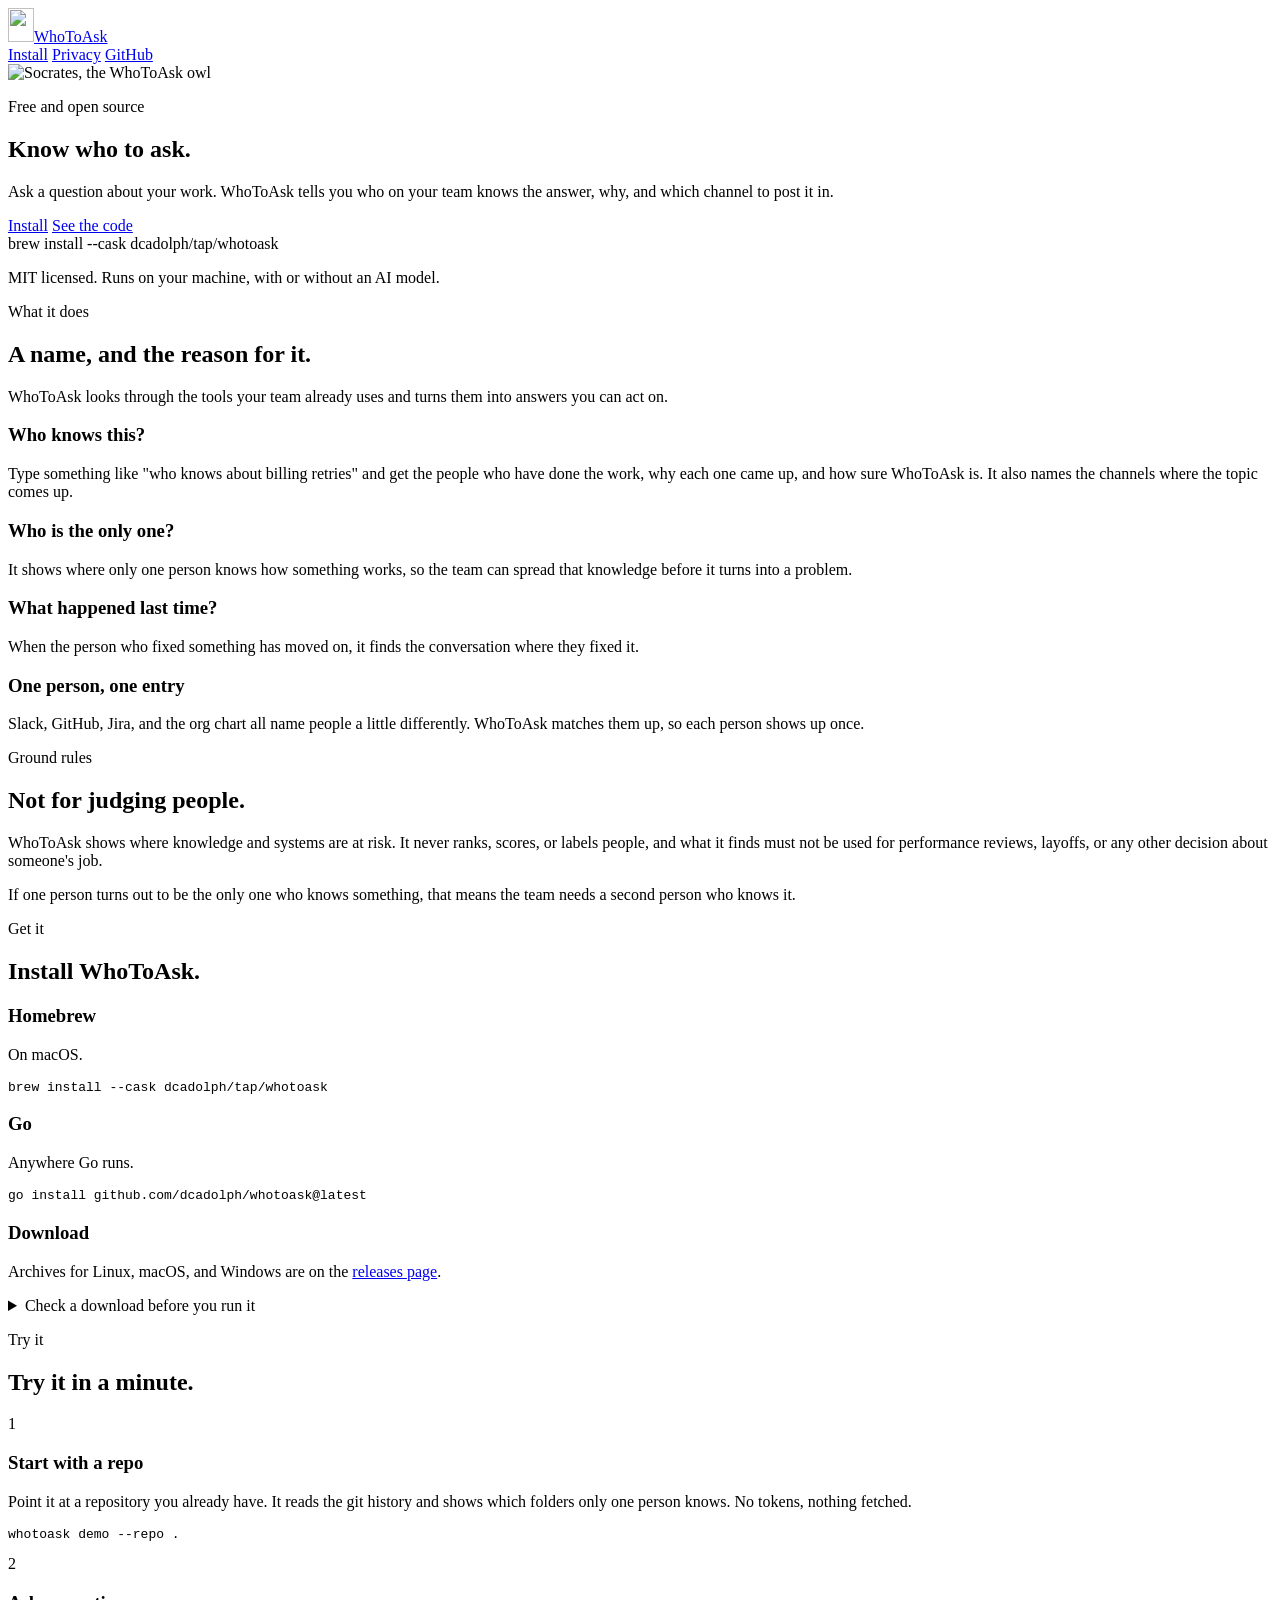
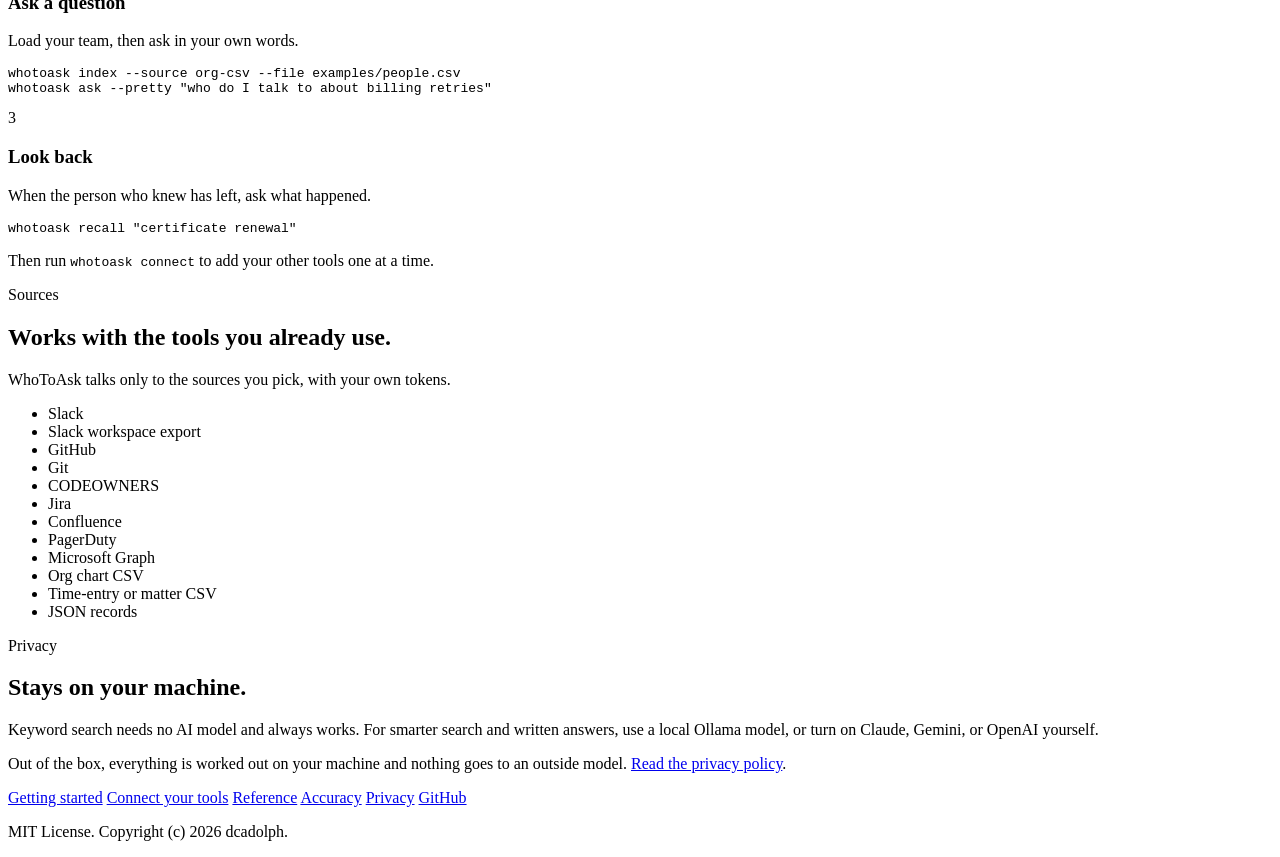
==== site/index.html @ a9823901 "Give the site leather browns, creams, and orange accents" ====
<!doctype html>
<html lang="en">
<head>
<meta charset="utf-8">
<meta name="viewport" content="width=device-width, initial-scale=1">
<title>WhoToAsk: know who to ask</title>
<meta name="description" content="Ask a question about your work. WhoToAsk tells you who on your team knows the answer, why, and which channel to post it in. Free, open source, and it runs on your machine.">
<link rel="canonical" href="https://whotoask.app/">
<meta name="color-scheme" content="light dark">
<link rel="icon" href="/favicon.svg?v=4" type="image/svg+xml">
<link rel="stylesheet" href="/style.css?v=4">
<meta property="og:title" content="WhoToAsk: know who to ask">
<meta property="og:description" content="Ask a question about your work. WhoToAsk tells you who on your team knows the answer, why, and which channel to post it in.">
<meta property="og:url" content="https://whotoask.app/">
<meta property="og:type" content="website">
</head>
<body>

<div class="dark">
<header class="top">
  <div class="w">
    <a class="brand" href="/"><img src="/logo.svg?v=4" alt="" width="26" height="34"><span><span class="who">Who</span>ToAsk</span></a>
    <nav>
      <a href="#install">Install</a>
      <a href="/privacy">Privacy</a>
      <a href="https://github.com/dcadolph/whotoask">GitHub</a>
    </nav>
  </div>
</header>

<section class="hero">
  <div class="w">
    <img class="owl" src="/logo.svg?v=4" alt="Socrates, the WhoToAsk owl" width="190" height="250">
    <div>
      <p class="small">Free and open source</p>
      <h1>Know <span class="who">who</span> to ask.</h1>
      <p class="lede">Ask a question about your work. WhoToAsk tells you who on your team knows the
        answer, why, and which channel to post it in.</p>
      <div class="actions">
        <a class="btn primary" href="#install">Install</a>
        <a class="btn ghost" href="https://github.com/dcadolph/whotoask">See the code</a>
      </div>
      <div class="cmd">brew install --cask dcadolph/tap/whotoask</div>
      <p class="fine">MIT licensed. Runs on your machine, with or without an AI model.</p>
    </div>
  </div>
</section>
</div>

<main>

<section class="band" id="what">
  <div class="w">
    <p class="small">What it does</p>
    <h2>A name, and the reason for it.</h2>
    <p>WhoToAsk looks through the tools your team already uses and turns them into answers you can
      act on.</p>
    <div class="cards">
      <div class="card">
        <h3>Who knows this?</h3>
        <p>Type something like "who knows about billing retries" and get the people who have done
          the work, why each one came up, and how sure WhoToAsk is. It also names the channels
          where the topic comes up.</p>
      </div>
      <div class="card">
        <h3>Who is the only one?</h3>
        <p>It shows where only one person knows how something works, so the team can spread that
          knowledge before it turns into a problem.</p>
      </div>
      <div class="card">
        <h3>What happened last time?</h3>
        <p>When the person who fixed something has moved on, it finds the conversation where they
          fixed it.</p>
      </div>
      <div class="card">
        <h3>One person, one entry</h3>
        <p>Slack, GitHub, Jira, and the org chart all name people a little differently. WhoToAsk
          matches them up, so each person shows up once.</p>
      </div>
    </div>
  </div>
</section>

<section class="band warm" id="rules">
  <div class="w">
    <p class="small">Ground rules</p>
    <h2>Not for judging people.</h2>
    <div class="rule">
      <p>WhoToAsk shows where knowledge and systems are at risk. It never ranks, scores, or labels
        people, and what it finds must not be used for performance reviews, layoffs, or any other
        decision about someone's job.</p>
      <p>If one person turns out to be the only one who knows something, that means the team needs
        a second person who knows it.</p>
    </div>
  </div>
</section>

<section class="band" id="install">
  <div class="w">
    <p class="small">Get it</p>
    <h2>Install WhoToAsk.</h2>
    <div class="cards three">
      <div class="card">
        <h3>Homebrew</h3>
        <p>On macOS.</p>
        <pre><code>brew install --cask dcadolph/tap/whotoask</code></pre>
      </div>
      <div class="card">
        <h3>Go</h3>
        <p>Anywhere Go runs.</p>
        <pre><code>go install github.com/dcadolph/whotoask@latest</code></pre>
      </div>
      <div class="card">
        <h3>Download</h3>
        <p>Archives for Linux, macOS, and Windows are on the
          <a href="https://github.com/dcadolph/whotoask/releases">releases page</a>.</p>
      </div>
    </div>
    <details>
      <summary>Check a download before you run it</summary>
      <p>The release workflow signs <code>checksums.txt</code> with Sigstore, and every archive
        carries SLSA build provenance.</p>
      <pre><code>id='^https://github.com/dcadolph/whotoask/\.github/workflows/release\.yml@refs/tags/v'
cosign verify-blob checksums.txt \
  --signature checksums.txt.sig \
  --certificate checksums.txt.pem \
  --certificate-identity-regexp "$id" \
  --certificate-oidc-issuer https://token.actions.githubusercontent.com
sha256sum -c checksums.txt --ignore-missing
gh attestation verify whotoask_&lt;version&gt;_linux_amd64.tar.gz --repo dcadolph/whotoask</code></pre>
      <p>On macOS without GNU coreutils, use <code>shasum -a 256 -c checksums.txt --ignore-missing</code>
        for the second line.</p>
    </details>
  </div>
</section>

<section class="band warm" id="try">
  <div class="w">
    <p class="small">Try it</p>
    <h2>Try it in a minute.</h2>
    <div class="cards three">
      <div class="card">
        <span class="num">1</span>
        <h3>Start with a repo</h3>
        <p>Point it at a repository you already have. It reads the git history and shows which
          folders only one person knows. No tokens, nothing fetched.</p>
        <pre><code>whotoask demo --repo .</code></pre>
      </div>
      <div class="card">
        <span class="num">2</span>
        <h3>Ask a question</h3>
        <p>Load your team, then ask in your own words.</p>
        <pre><code>whotoask index --source org-csv --file examples/people.csv
whotoask ask --pretty "who do I talk to about billing retries"</code></pre>
      </div>
      <div class="card">
        <span class="num">3</span>
        <h3>Look back</h3>
        <p>When the person who knew has left, ask what happened.</p>
        <pre><code>whotoask recall "certificate renewal"</code></pre>
      </div>
    </div>
    <p class="more">Then run <code>whotoask connect</code> to add your other tools one at a time.</p>
  </div>
</section>

<section class="band" id="sources">
  <div class="w">
    <p class="small">Sources</p>
    <h2>Works with the tools you already use.</h2>
    <p>WhoToAsk talks only to the sources you pick, with your own tokens.</p>
    <ul class="pills">
      <li>Slack</li>
      <li>Slack workspace export</li>
      <li>GitHub</li>
      <li>Git</li>
      <li>CODEOWNERS</li>
      <li>Jira</li>
      <li>Confluence</li>
      <li>PagerDuty</li>
      <li>Microsoft Graph</li>
      <li>Org chart CSV</li>
      <li>Time-entry or matter CSV</li>
      <li>JSON records</li>
    </ul>
  </div>
</section>

<section class="band saddle" id="private">
  <div class="w">
    <p class="small">Privacy</p>
    <h2>Stays on your machine.</h2>
    <p>Keyword search needs no AI model and always works. For smarter search and written answers,
      use a local Ollama model, or turn on Claude, Gemini, or OpenAI yourself.</p>
    <p>Out of the box, everything is worked out on your machine and nothing goes to an outside
      model. <a href="/privacy">Read the privacy policy</a>.</p>
  </div>
</section>

</main>

<footer>
  <div class="w">
    <nav>
      <a href="https://github.com/dcadolph/whotoask/blob/main/docs/GETTING_STARTED.md">Getting started</a>
      <a href="https://github.com/dcadolph/whotoask/blob/main/docs/CONNECT.md">Connect your tools</a>
      <a href="https://github.com/dcadolph/whotoask/blob/main/docs/REFERENCE.md">Reference</a>
      <a href="https://github.com/dcadolph/whotoask/blob/main/docs/ACCURACY.md">Accuracy</a>
      <a href="/privacy">Privacy</a>
      <a href="https://github.com/dcadolph/whotoask">GitHub</a>
    </nav>
    <p>MIT License. Copyright (c) 2026 dcadolph.</p>
  </div>
</footer>

</body>
</html>
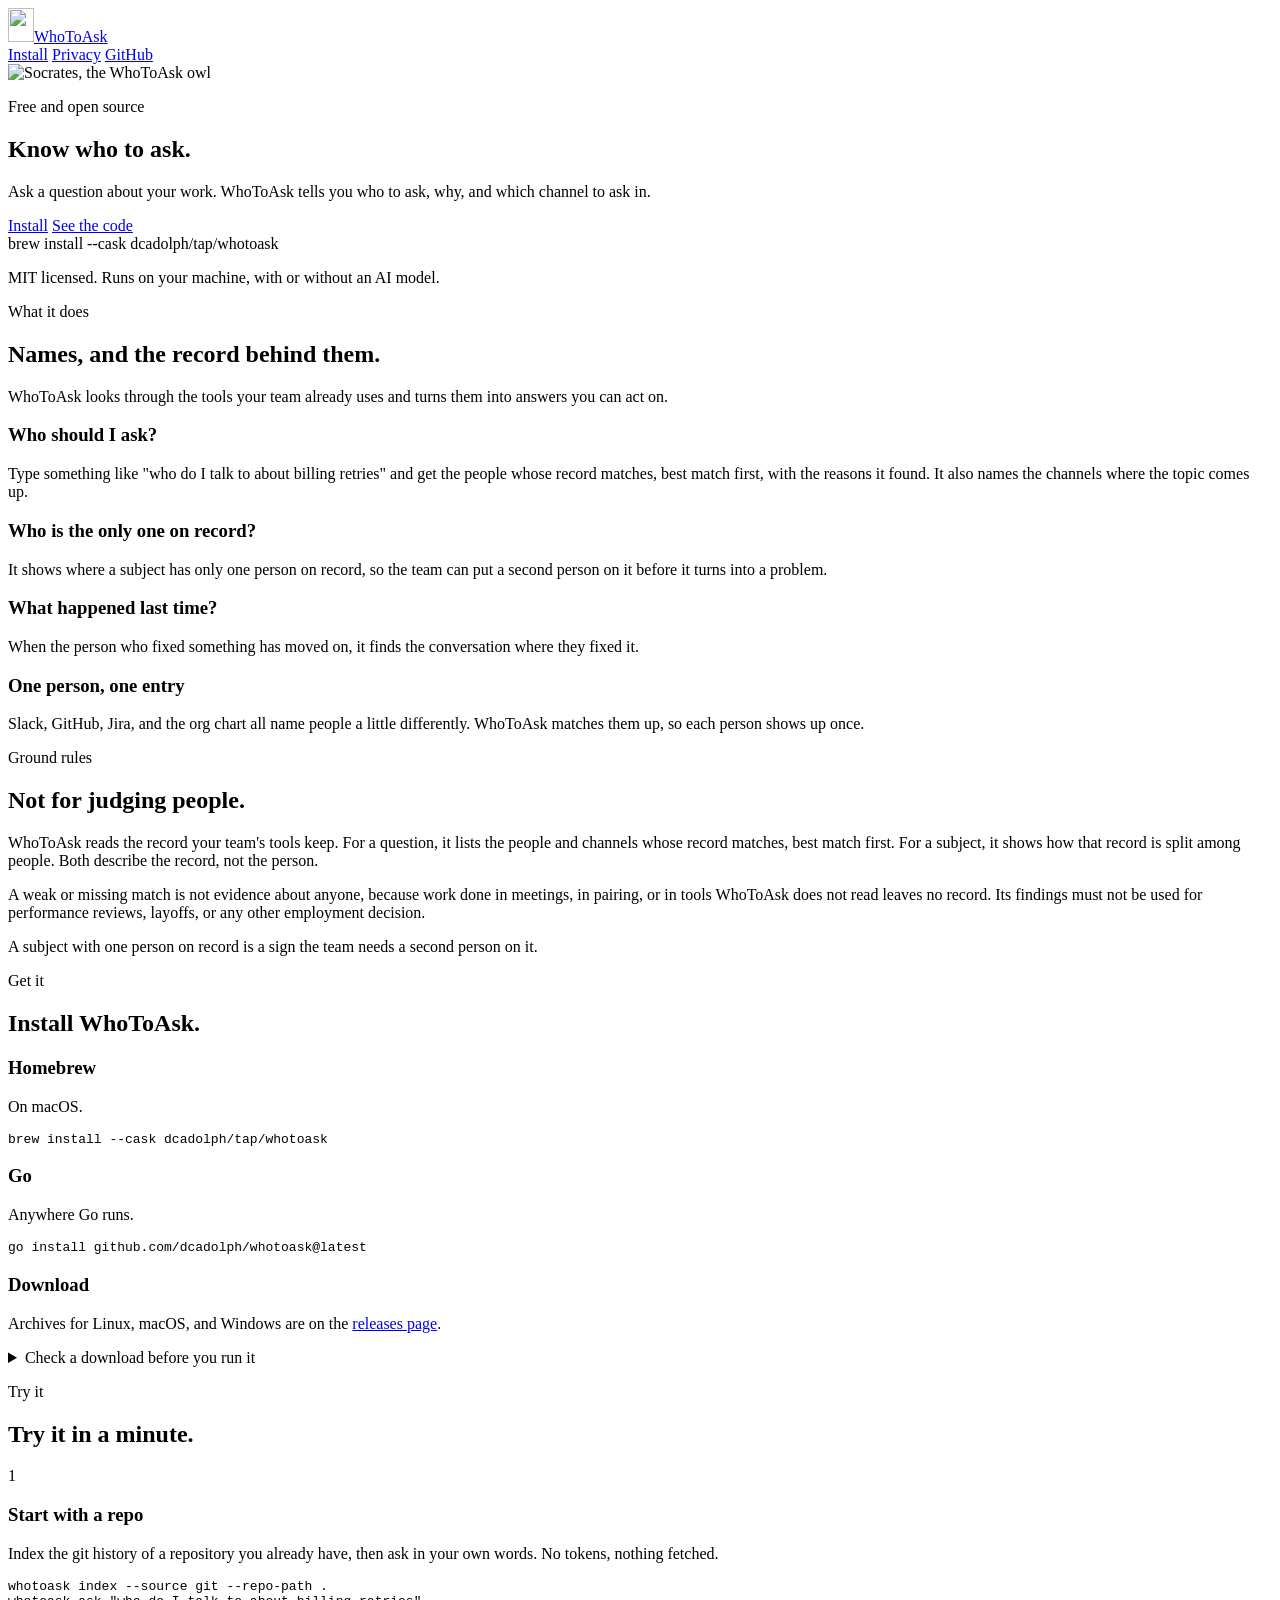
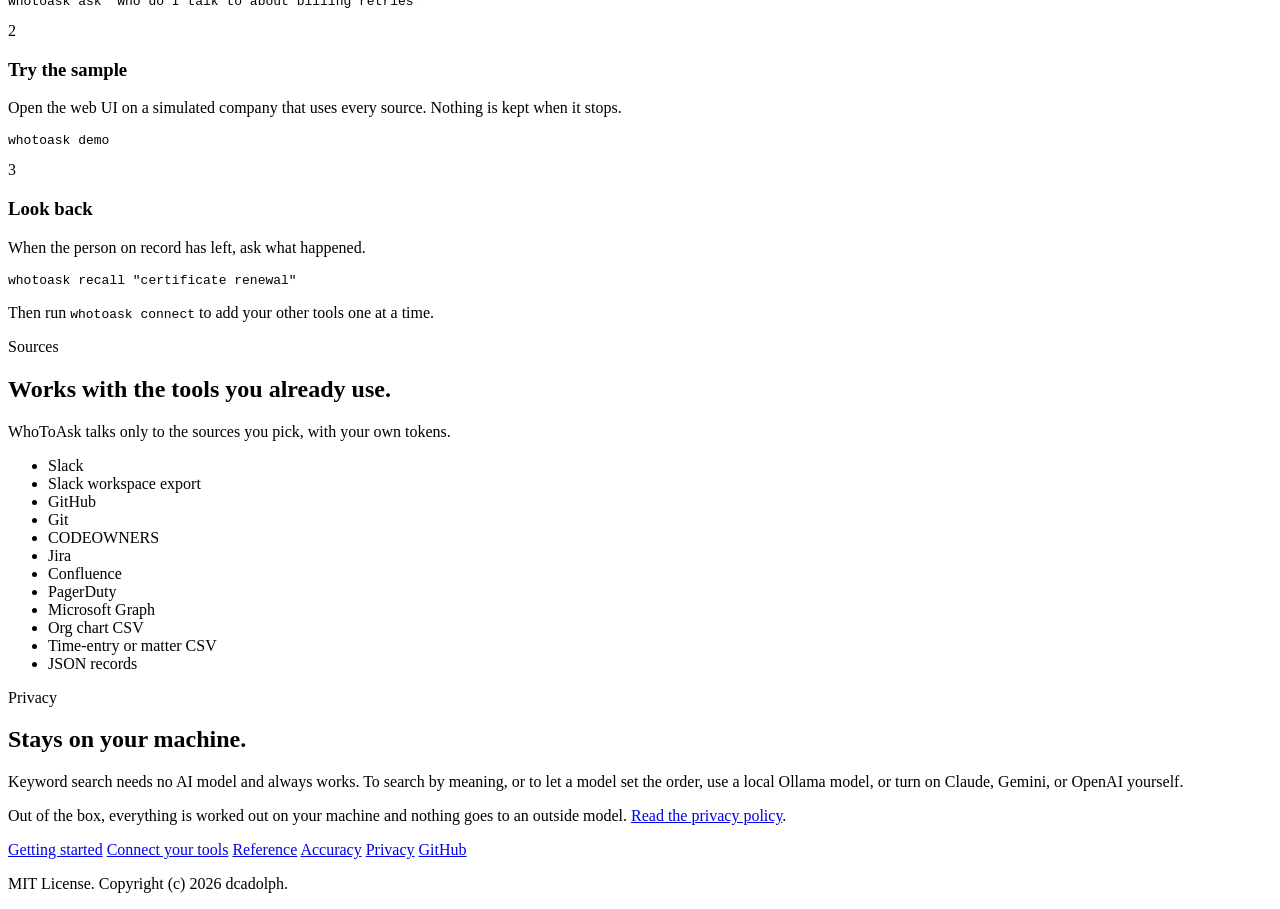
==== commit d8f9103c: "Rewrite the promise and docs to match what the tool measures" ====
--- a/site/index.html
+++ b/site/index.html
@@ -4,13 +4,13 @@
 <meta charset="utf-8">
 <meta name="viewport" content="width=device-width, initial-scale=1">
 <title>WhoToAsk: know who to ask</title>
-<meta name="description" content="Ask a question about your work. WhoToAsk tells you who on your team knows the answer, why, and which channel to post it in. Free, open source, and it runs on your machine.">
+<meta name="description" content="Ask a question about your work. WhoToAsk lists the people on your team whose record matches it, the reasons it found, and the channels to ask in. Free, open source, and it runs on your machine.">
 <link rel="canonical" href="https://whotoask.app/">
 <meta name="color-scheme" content="light dark">
 <link rel="icon" href="/favicon.svg?v=4" type="image/svg+xml">
 <link rel="stylesheet" href="/style.css?v=4">
 <meta property="og:title" content="WhoToAsk: know who to ask">
-<meta property="og:description" content="Ask a question about your work. WhoToAsk tells you who on your team knows the answer, why, and which channel to post it in.">
+<meta property="og:description" content="Ask a question about your work. WhoToAsk lists the people on your team whose record matches it, the reasons it found, and the channels to ask in.">
 <meta property="og:url" content="https://whotoask.app/">
 <meta property="og:type" content="website">
 </head>
@@ -34,8 +34,8 @@
     <div>
       <p class="small">Free and open source</p>
       <h1>Know <span class="who">who</span> to ask.</h1>
-      <p class="lede">Ask a question about your work. WhoToAsk tells you who on your team knows the
-        answer, why, and which channel to post it in.</p>
+      <p class="lede">Ask a question about your work. WhoToAsk tells you who to ask, why, and
+        which channel to ask in.</p>
       <div class="actions">
         <a class="btn primary" href="#install">Install</a>
         <a class="btn ghost" href="https://github.com/dcadolph/whotoask">See the code</a>
@@ -52,20 +52,20 @@
 <section class="band" id="what">
   <div class="w">
     <p class="small">What it does</p>
-    <h2>A name, and the reason for it.</h2>
+    <h2>Names, and the record behind them.</h2>
     <p>WhoToAsk looks through the tools your team already uses and turns them into answers you can
       act on.</p>
     <div class="cards">
       <div class="card">
-        <h3>Who knows this?</h3>
-        <p>Type something like "who knows about billing retries" and get the people who have done
-          the work, why each one came up, and how sure WhoToAsk is. It also names the channels
+        <h3>Who should I ask?</h3>
+        <p>Type something like "who do I talk to about billing retries" and get the people whose
+          record matches, best match first, with the reasons it found. It also names the channels
           where the topic comes up.</p>
       </div>
       <div class="card">
-        <h3>Who is the only one?</h3>
-        <p>It shows where only one person knows how something works, so the team can spread that
-          knowledge before it turns into a problem.</p>
+        <h3>Who is the only one on record?</h3>
+        <p>It shows where a subject has only one person on record, so the team can put a second
+          person on it before it turns into a problem.</p>
       </div>
       <div class="card">
         <h3>What happened last time?</h3>
@@ -86,11 +86,13 @@
     <p class="small">Ground rules</p>
     <h2>Not for judging people.</h2>
     <div class="rule">
-      <p>WhoToAsk shows where knowledge and systems are at risk. It never ranks, scores, or labels
-        people, and what it finds must not be used for performance reviews, layoffs, or any other
-        decision about someone's job.</p>
-      <p>If one person turns out to be the only one who knows something, that means the team needs
-        a second person who knows it.</p>
+      <p>WhoToAsk reads the record your team's tools keep. For a question, it lists the people and
+        channels whose record matches, best match first. For a subject, it shows how that record is
+        split among people. Both describe the record, not the person.</p>
+      <p>A weak or missing match is not evidence about anyone, because work done in meetings, in
+        pairing, or in tools WhoToAsk does not read leaves no record. Its findings must not be used
+        for performance reviews, layoffs, or any other employment decision.</p>
+      <p>A subject with one person on record is a sign the team needs a second person on it.</p>
     </div>
   </div>
 </section>
@@ -142,21 +144,22 @@
       <div class="card">
         <span class="num">1</span>
         <h3>Start with a repo</h3>
-        <p>Point it at a repository you already have. It reads the git history and shows which
-          folders only one person knows. No tokens, nothing fetched.</p>
-        <pre><code>whotoask demo --repo .</code></pre>
+        <p>Index the git history of a repository you already have, then ask in your own words. No
+          tokens, nothing fetched.</p>
+        <pre><code>whotoask index --source git --repo-path .
+whotoask ask "who do I talk to about billing retries"</code></pre>
       </div>
       <div class="card">
         <span class="num">2</span>
-        <h3>Ask a question</h3>
-        <p>Load your team, then ask in your own words.</p>
-        <pre><code>whotoask index --source org-csv --file examples/people.csv
-whotoask ask --pretty "who do I talk to about billing retries"</code></pre>
+        <h3>Try the sample</h3>
+        <p>Open the web UI on a simulated company that uses every source. Nothing is kept when it
+          stops.</p>
+        <pre><code>whotoask demo</code></pre>
       </div>
       <div class="card">
         <span class="num">3</span>
         <h3>Look back</h3>
-        <p>When the person who knew has left, ask what happened.</p>
+        <p>When the person on record has left, ask what happened.</p>
         <pre><code>whotoask recall "certificate renewal"</code></pre>
       </div>
     </div>
@@ -190,8 +193,8 @@
   <div class="w">
     <p class="small">Privacy</p>
     <h2>Stays on your machine.</h2>
-    <p>Keyword search needs no AI model and always works. For smarter search and written answers,
-      use a local Ollama model, or turn on Claude, Gemini, or OpenAI yourself.</p>
+    <p>Keyword search needs no AI model and always works. To search by meaning, or to let a model
+      set the order, use a local Ollama model, or turn on Claude, Gemini, or OpenAI yourself.</p>
     <p>Out of the box, everything is worked out on your machine and nothing goes to an outside
       model. <a href="/privacy">Read the privacy policy</a>.</p>
   </div>
